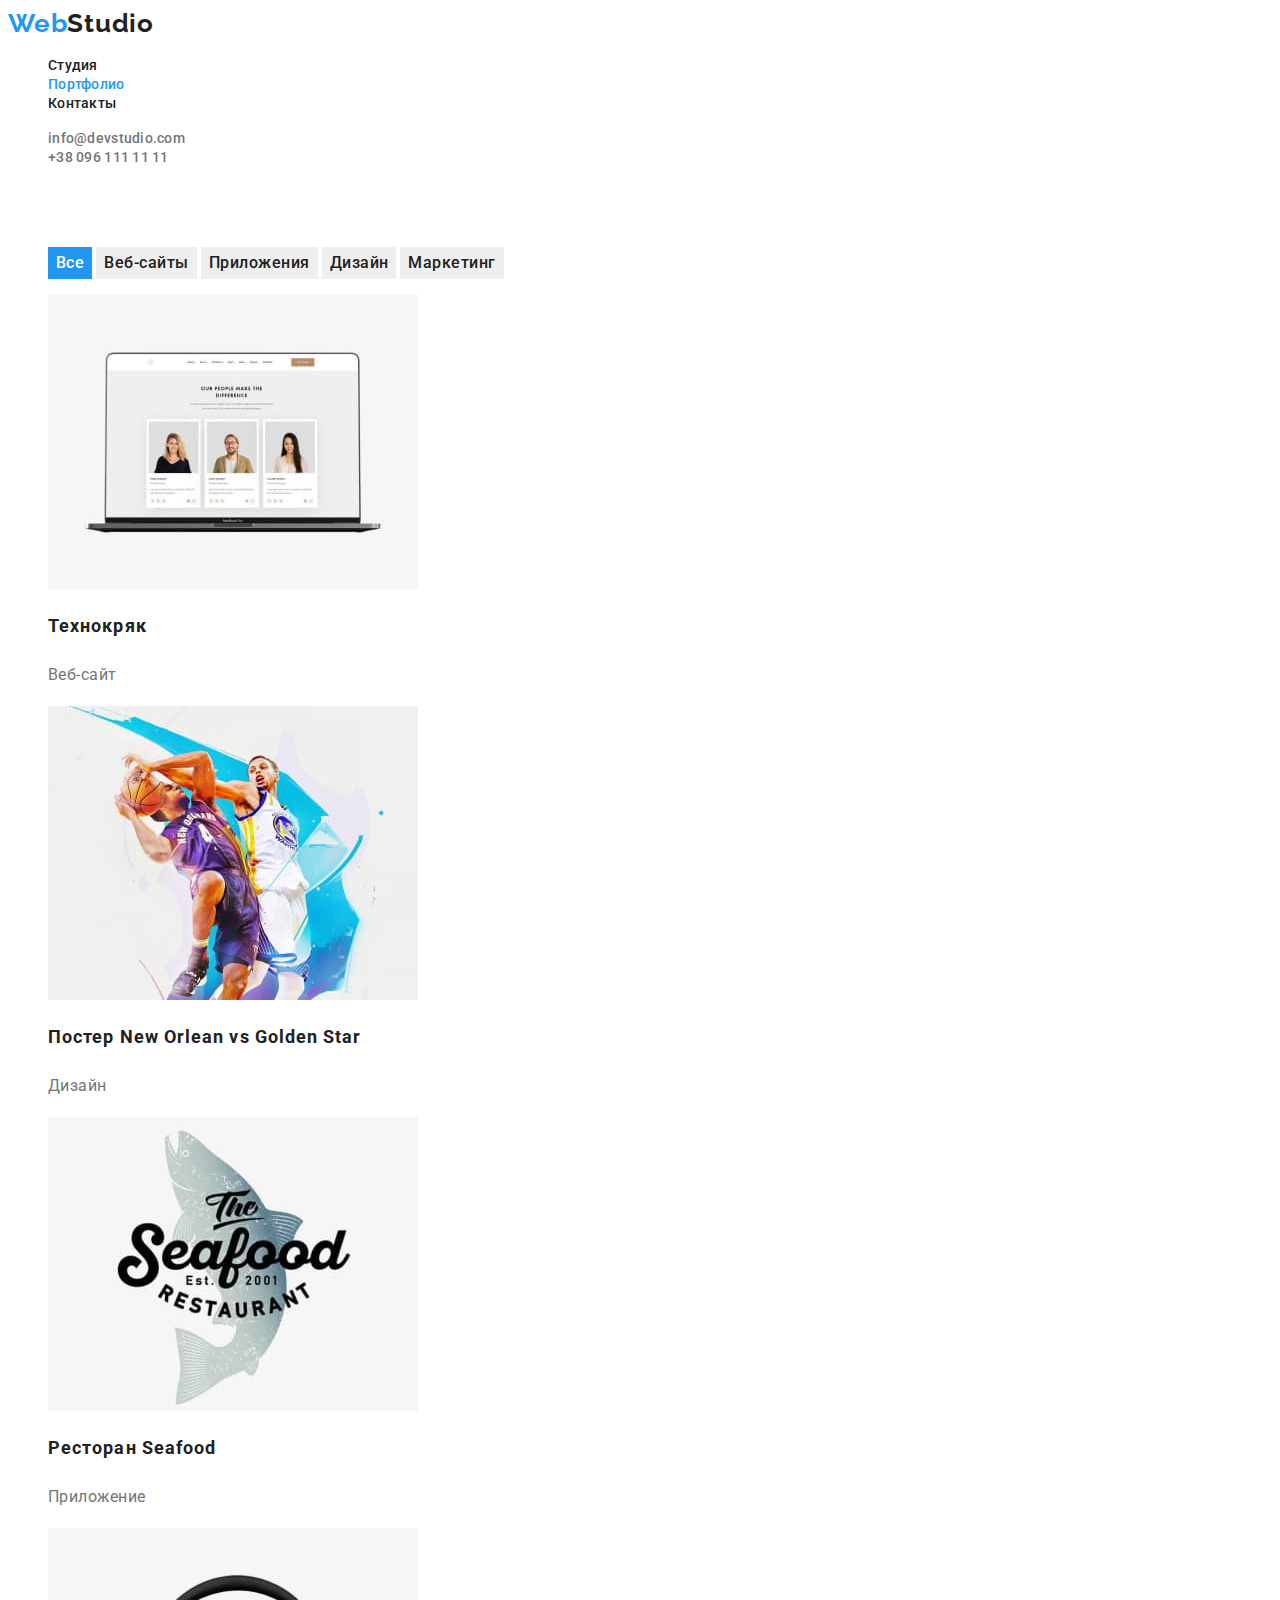
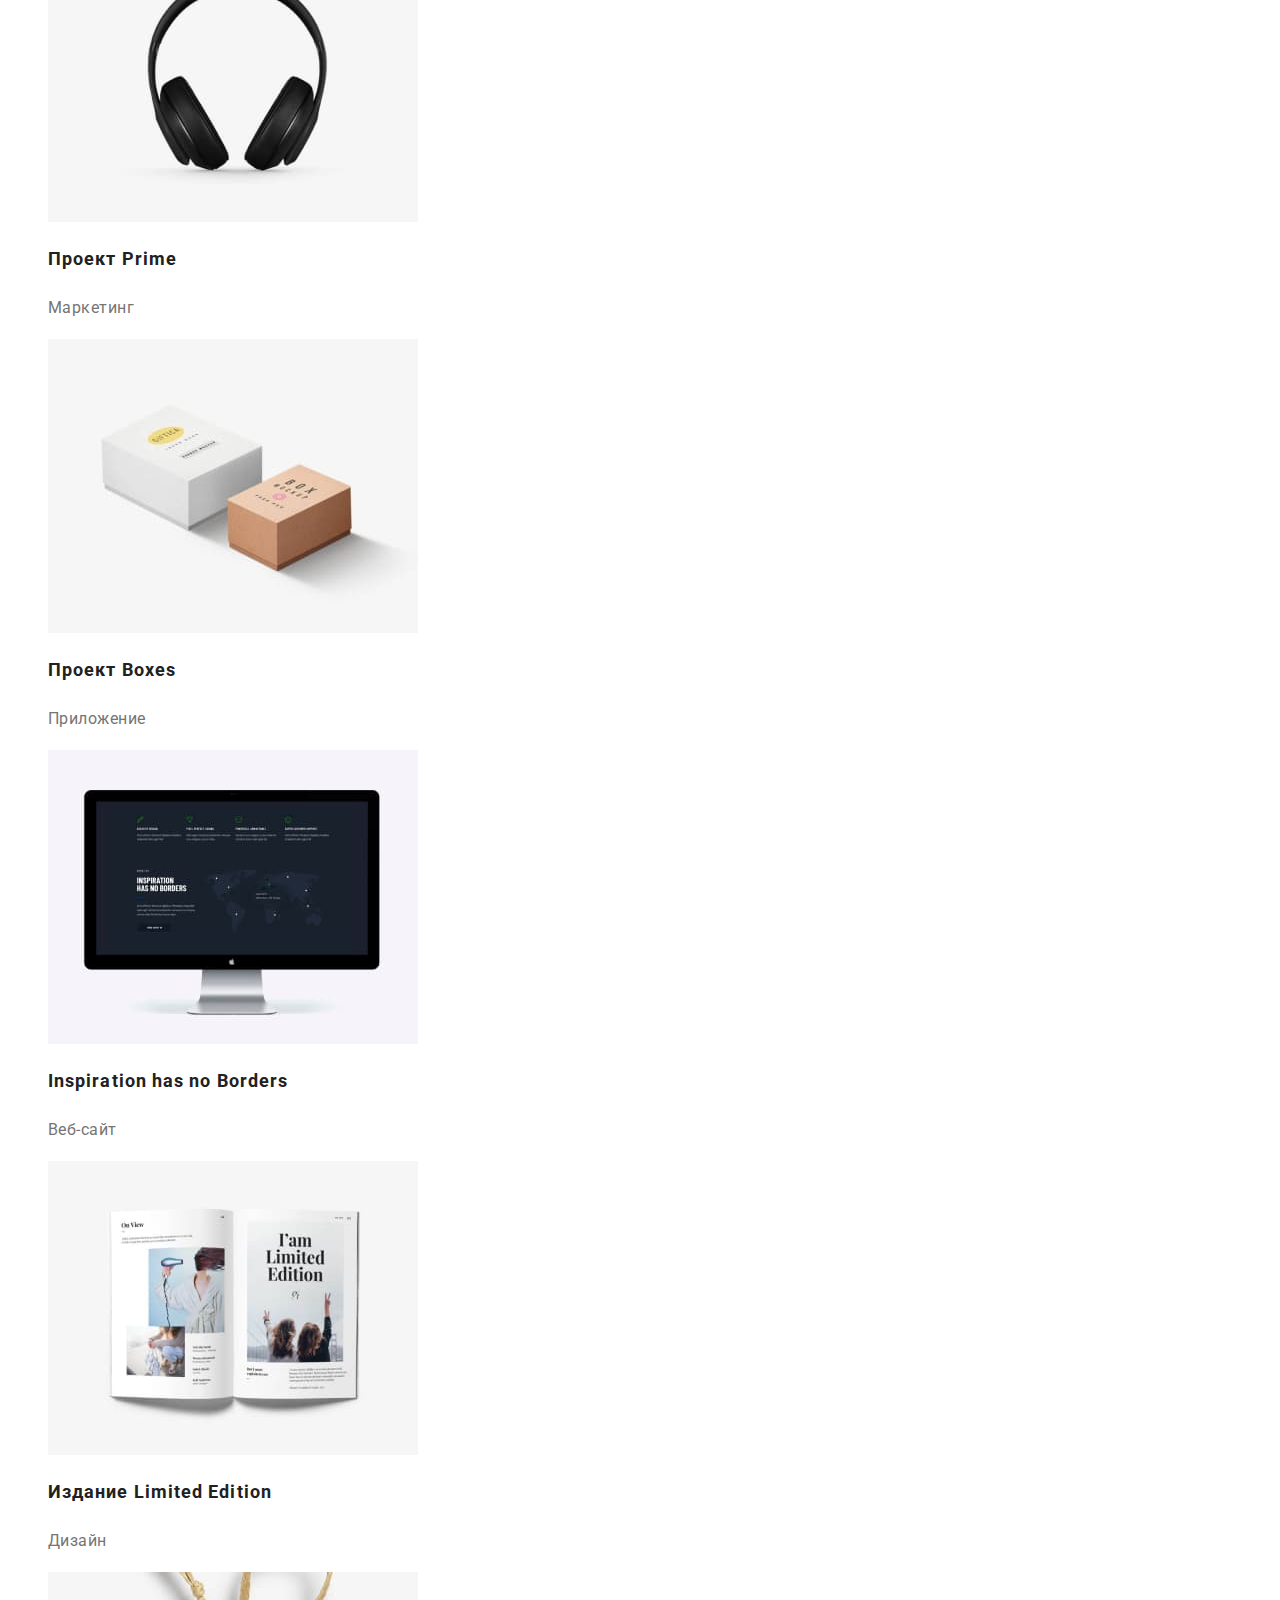
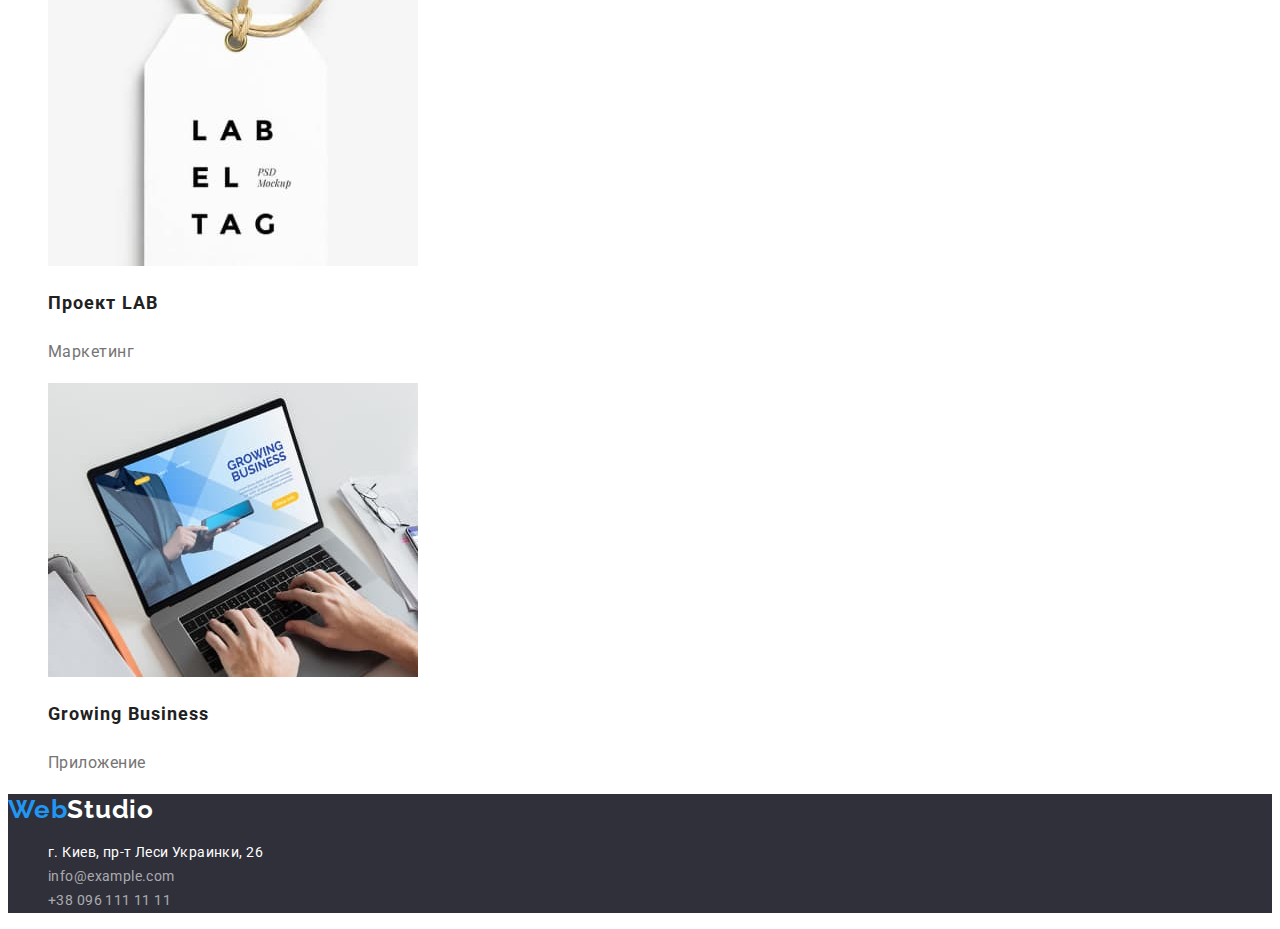
==== portfolio.html @ 64369b61 "commit for checking" ====
<!DOCTYPE html>
<html lang="en">
<head>
    <meta charset="UTF-8">
    <meta http-equiv="X-UA-Compatible" content="IE=edge">
    <meta name="viewport" content="width=device-width, initial-scale=1.0">
    <title>Портфолио</title>
    <link rel="stylesheet" href="./css/styles.css" />
    <link rel="preconnect" href="https://fonts.googleapis.com">
    <link rel="preconnect" href="https://fonts.gstatic.com" crossorigin>
    <link href="https://fonts.googleapis.com/css2?family=Raleway:wght@700&family=Roboto:wght@400;500;700;900&display=swap"
        rel="stylesheet">
</head>
<body>
  <header>
    <nav>
      <a href="./index.html" class="logo">Web<span class="logo-black">Studio</span></a>
      <ul class="site-nav">
       <li><a href="./index.html" class="link">Студия</a></li>
       <li><a href="./portfolio.html" class="link-current">Портфолио</a></li>
       <li><a href="Контакты" class="link">Контакты</a></li>
      </ul>
    </nav>
    <ul class="contacts-nav">
      <li><a href="mailto:info@devstudio.com" class="mail-porfolio">info@devstudio.com</a></li>
      <li><a href="tel:+380961111111" class="phone">+38 096 111 11 11</a></li>
    </ul>
  </header>
  <main>
    <!--Hero-->
      <section>
      <h1 class="hidden-title">Наши проекты</h1>
      <!--Filter-->
      <ul class="filter">
        <li>
          <button type="button" class="filter-button primary">Все</button>
          <button type="button" class="filter-button">Веб-сайты</button>
          <button type="button" class="filter-button">Приложения</button>
          <button type="button" class="filter-button">Дизайн</button>
          <button type="button" class="filter-button">Маркетинг</button>
        </li>
      </ul>
      <ul class="projects">
        <li>
          <a href="#" class="project-link">
            <img src="./images/technokr.jpg" alt="Веб-сайт проекта Технокряк. Члены команды проекта" width="370" height="294">
            <h2 class="project-title">Технокряк</h2>
            <p class="project-info">Веб-сайт</p></a>
        </li>
        <li>
          <a href="#" class="project-link">
            <img src="./images/NOGS.jpg" alt="Постер баскетбольных команд New Orlean и Golden Star. Игорки команд играют в баскетбол" width="370" height="294">
            <h2 class="project-title">Постер New Orlean vs Golden Star</h2>
            <p class="project-info">Дизайн</p></a>
        </li>
        <li>
          <a href="#" class="project-link">
            <img src="./images/Seafood.jpg" alt="Логтип ресторана Seafood в виде рыбы" width="370" height="294">
            <h2 class="project-title">Ресторан Seafood</h2>
            <p class="project-info">Приложение</p></a>
        </li>
        <li>
          <a href="#" class="project-link">
            <img src="./images/Prime.jpg" alt="Черные наушники" width="370" height="294">
            <h2 class="project-title">Проект Prime</h2>
            <p class="project-info">Маркетинг</p></a>
        </li>
        <li>
          <a href="#" class="project-link">
            <img src="./images/Boxes.jpg" alt="Картонные коробочки белого и коричневого цветов" width="370" height="294">
            <h2 class="project-title">Проект Boxes</h2>
            <p class="project-info">Приложение</p></a>
        </li>
        <li>
          <a href="#" class="project-link">
            <img src="./images/Inspiration.jpg" alt="Черный монитор с веб-сайтом Inspiration has no Borders на экране" width="370" height="294">
            <h2 class="project-title">Inspiration has no Borders</h2>
            <p class="project-info">Веб-сайт</p></a>
        </li>
        <li>
          <a href="#" class="project-link">
            <img src="./images/LimEdit.jpg" alt="Иллюстрированная буклет в ограниченном экземпляре" width="370" height="294">
            <h2 class="project-title">Издание Limited Edition</h2>
            <p class="project-info">Дизайн</p></a>
        </li>
        <li>
          <a href="#" class="project-link">
            <img src="./images/Lab.jpg" alt="Бирка LAB EL TAG" width="370" height="294">
            <h2 class="project-title">Проект LAB</h2>
            <p class="project-info">Маркетинг</p></a>
        </li>
        <li>
          <a href="#" class="project-link">
            <img src="./images/GrBus.jpg" alt="Ноутбук с приложением Growing Business на экране" width="370" height="294">
            <h2 class="project-title">Growing Business</h2>
            <p class="project-info">Приложение</p></a>
        </li>
      </ul>
    </section>
  </main>
  <footer class="footer">
    <a href="./index.html" class="logo">Web<span class="logo-white">Studio</span></a>
    <address>
      <ul class="address">
        <li><a href="https://bit.ly/3pXMvUd" target="_blank" rel="noopener noreferrer" class="location">г. Киев, пр-т
            Леси Украинки, 26</a></li>
        <li><a href="mailto:info@devstudio.com" class="mail">info@example.com</a></li>
        <li><a href="tel:+380961111111" class="phone">+38 096 111 11 11</a></li>
      </ul>
    </address>
  </footer>
</body>
</html>
---- css/styles.css ----
:root {
  --primary-text-color: #757575;
  --title-text-color: #212121;
  --accent-color: #2196F3;
  --primary-bg-color: #FFFFFF;
}
body {
font-family: Roboto,Verdana,Geneva,Tahoma,sans-serif;
font-style: normal;
color: var(--primary-text-color);
}
a {
  text-decoration: none;
}
ul {
  list-style: none;
}
/* Header */
.logo {
  font-family: 'Raleway';
  font-weight: 700;
  font-size: 26px;
  line-height: 1.19;
  letter-spacing: 0.03em;
  color: var(--accent-color);
}
.logo-black {
  inherits: logo;
  color: var(--title-text-color);
}
.site-nav a, .contacts-nav a {
  font-weight: 500;
  font-size: 14px;
  line-height: 1.14;
  letter-spacing: 0.02em;
}
.site-nav .link-current, .contacts-nav .mail {
  color: var(--accent-color);
}
.site-nav .link {
  color: var(--title-text-color);
}
.contacts-nav .phone, .contacts-nav .mail-porfolio {
  color: var(--primary-text-color);
}
.site-nav .link-current:hover, .site-nav .link-current:focus, .contacts-nav .mail:hover, .contacts-nav .mail:focus, .contacts-nav .phone:hover, .contacts-nav .phone:focus, .contacts-nav .mail-porfolio:hover, .contacts-nav .mail-porfolio:focus {
  color: #000000;
}
/* Section-1 (Hero) */
.hero {
  background-color: #2F303A;
}
.hero-title {
  font-weight: 900;
  font-size: 44px;
  line-height: 1.36;
  text-align: center;
  letter-spacing: 0.06em;
  text-transform: uppercase;
  color: var(--primary-bg-color);
}
.button {
  font-family: inherit;
  font-style: normal;
  font-weight: 700;
  font-size: 16px;
  line-height: 1.88;
  text-align: center;
  letter-spacing: 0.06em;
  color: var(--primary-bg-color);
  background-color: var(--accent-color);
  cursor: pointer;
}
/* Наши проекты */
.filter .filter-button {
font-family: inherit;
font-style: normal;
font-weight: 500;
font-size: 16px;
line-height: 1.63;
text-align: center;
letter-spacing: 0.03em;
color: var(--title-text-color);
border-color: transparent;
cursor: pointer;
}
.filter .filter-button.primary {
  color: var(--primary-bg-color);
  background-color: var(--accent-color);
}
.projects .project-title {
  font-weight: 700;
  font-size: 18px;
  line-height: 2.00;
  letter-spacing: 0.06em;
  color: var(--title-text-color);
}
.projects .project-info {
  font-size: 16px;
  line-height: 1.88;
  letter-spacing: 0.03em;
  color: var(--primary-text-color);
}
/* Section-2 */
/* Сильные стороны Студии */
.hidden-title {
  color: var(--primary-bg-color);
}
.benefits .title {
  font-weight: 700;
  font-size: 14px;
  line-height: 1.14;
  letter-spacing: 0.03em;
  text-transform: uppercase;
  color: var(--title-text-color);
}
.benefits .section-text {
  font-size: 14px;
  line-height: 1.71;
  letter-spacing: 0.03em;
}
/* Section-3 */
/* Чем мы занимаемся, Наша команда (h2) */
.section-title {
  font-weight: 700;
  font-size: 36px;
  line-height: 1.17;
  text-align: center;
  letter-spacing: 0.03em;
  color: var(--title-text-color);
}
/* Section-3 */
/* Наша команда */
.section-crew {
  background-color: #F5F4FA;
}
.crew .title {
  font-weight: 500;
  font-size: 16px;
  line-height: 1.19;
  text-align: center;
  letter-spacing: 0.03em;
  color: var(--title-text-color);
}
.crew .section-text {
  font-size: 16px;
  line-height: 1.19;
   text-align: center;
  letter-spacing: 0.03em;
}
/* Footer */
.footer {
  background-color: #2F303A;
}
.logo-white {
  inherits: logo;
  color: var(--primary-bg-color);
}
.address a {
  font-style: normal;
  font-weight: 400;
  font-size: 14px;
  line-height: 1.71;
  letter-spacing: 0.03em;
}
.address .location {
  color: var(--primary-bg-color);
}
.address .mail, .address .phone {
  color: rgba(255, 255, 255, 0.6);
}
.address .location:hover,.address .location:focus,
.address .mail:hover,.address .phone:focus,
.address .phone:hover,.address .phone:focus {
  color: var(--accent-color);
}
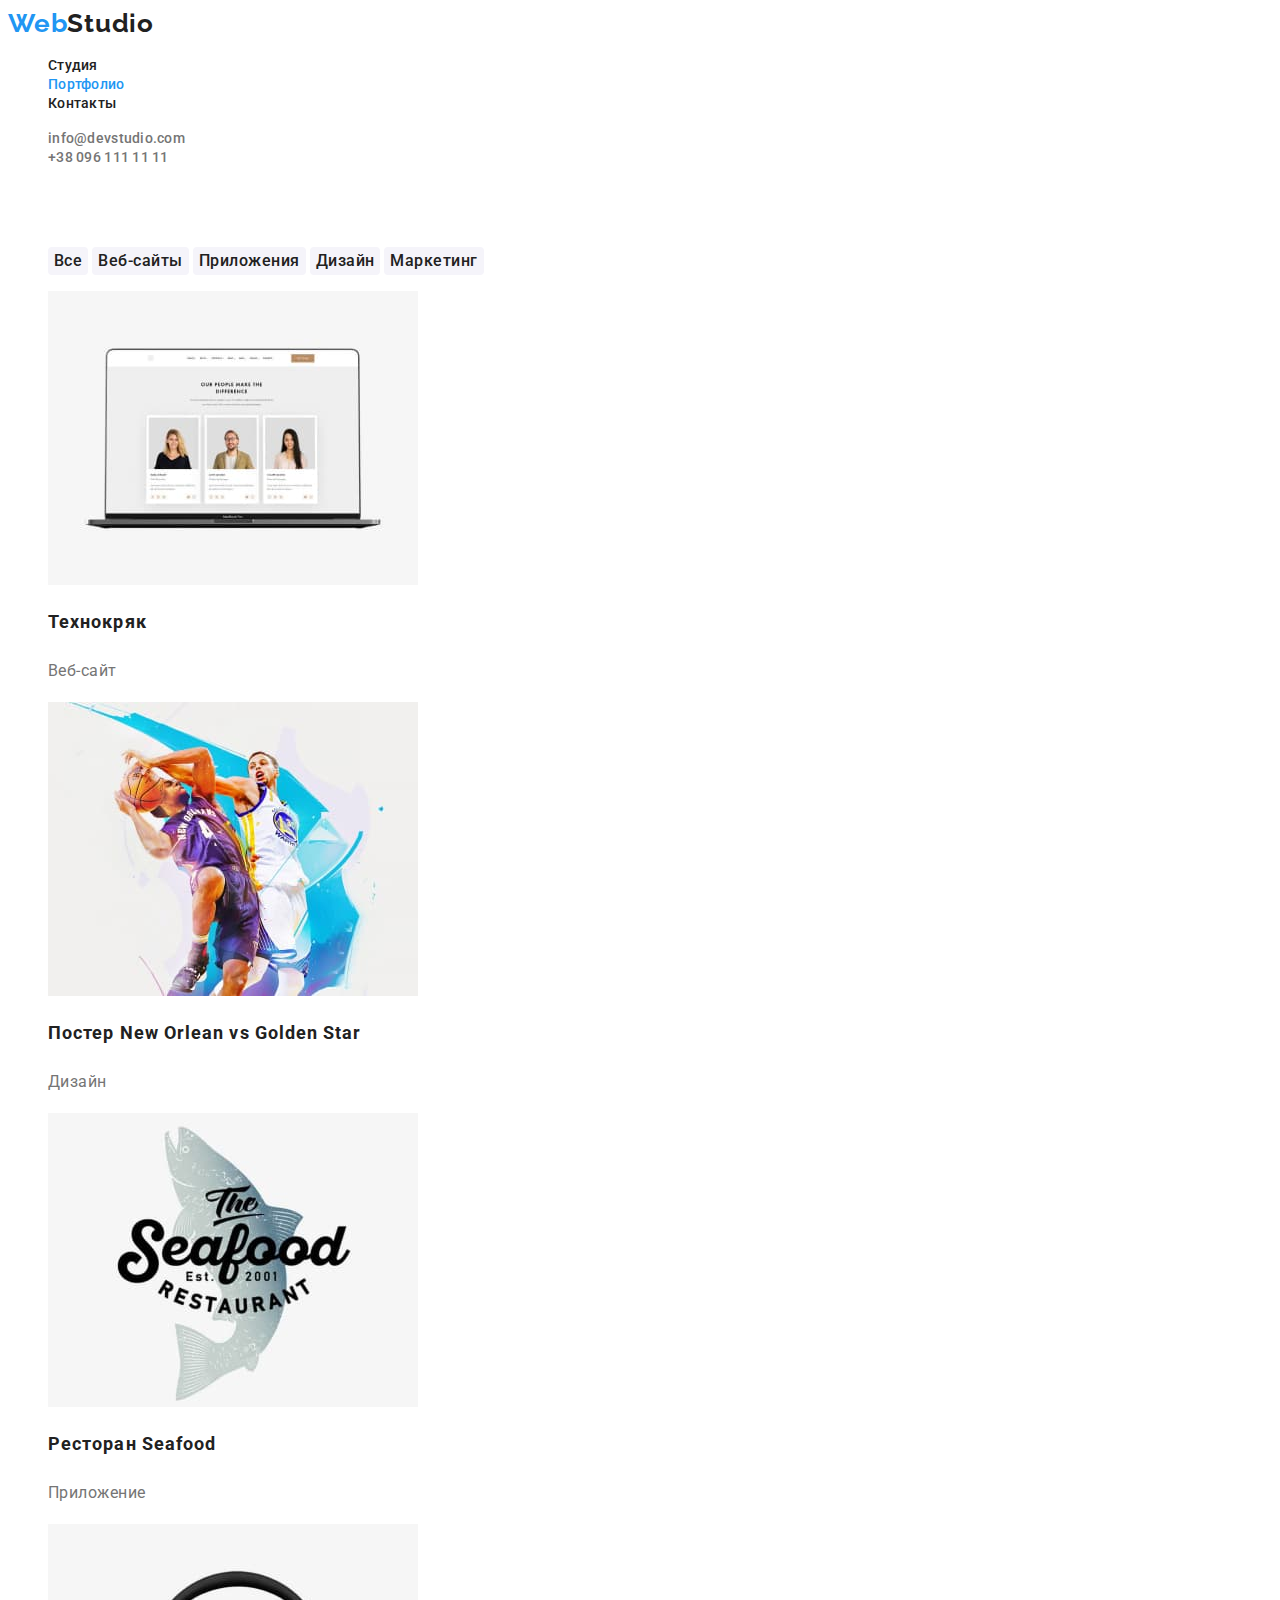
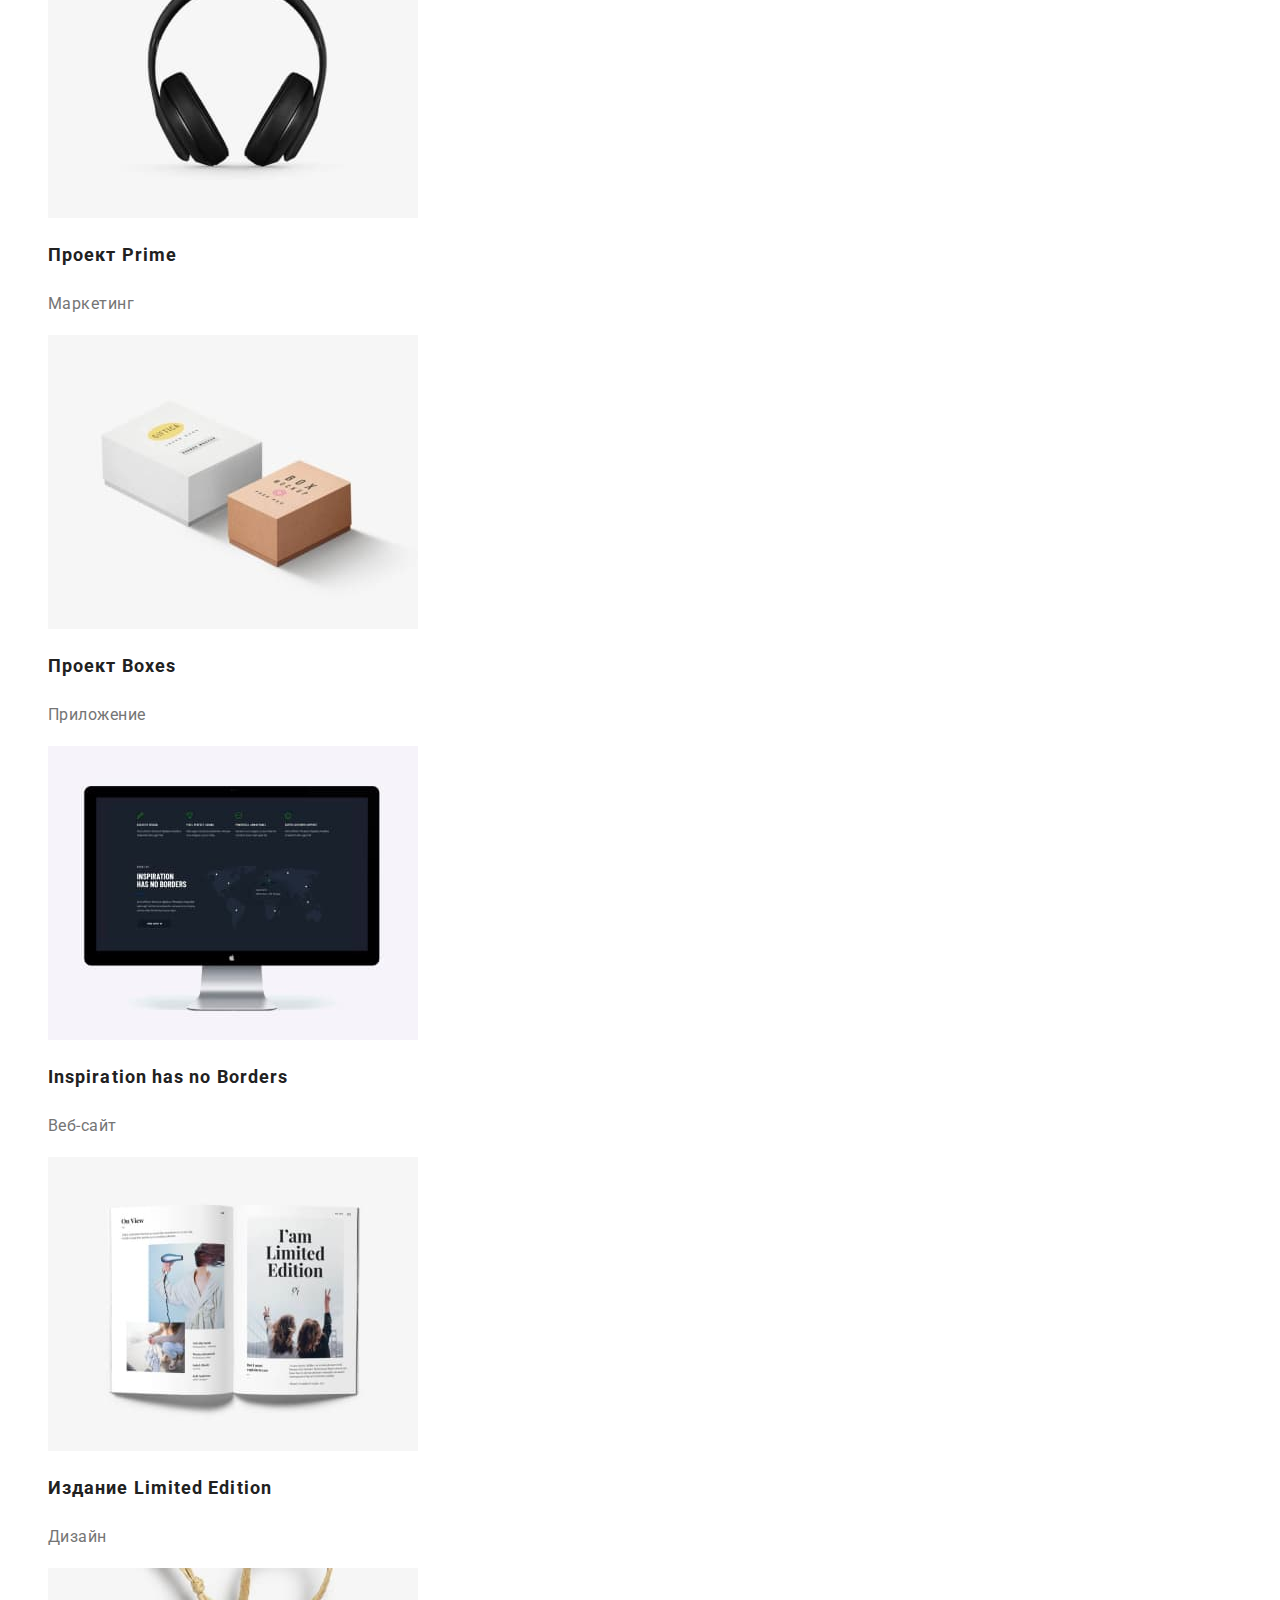
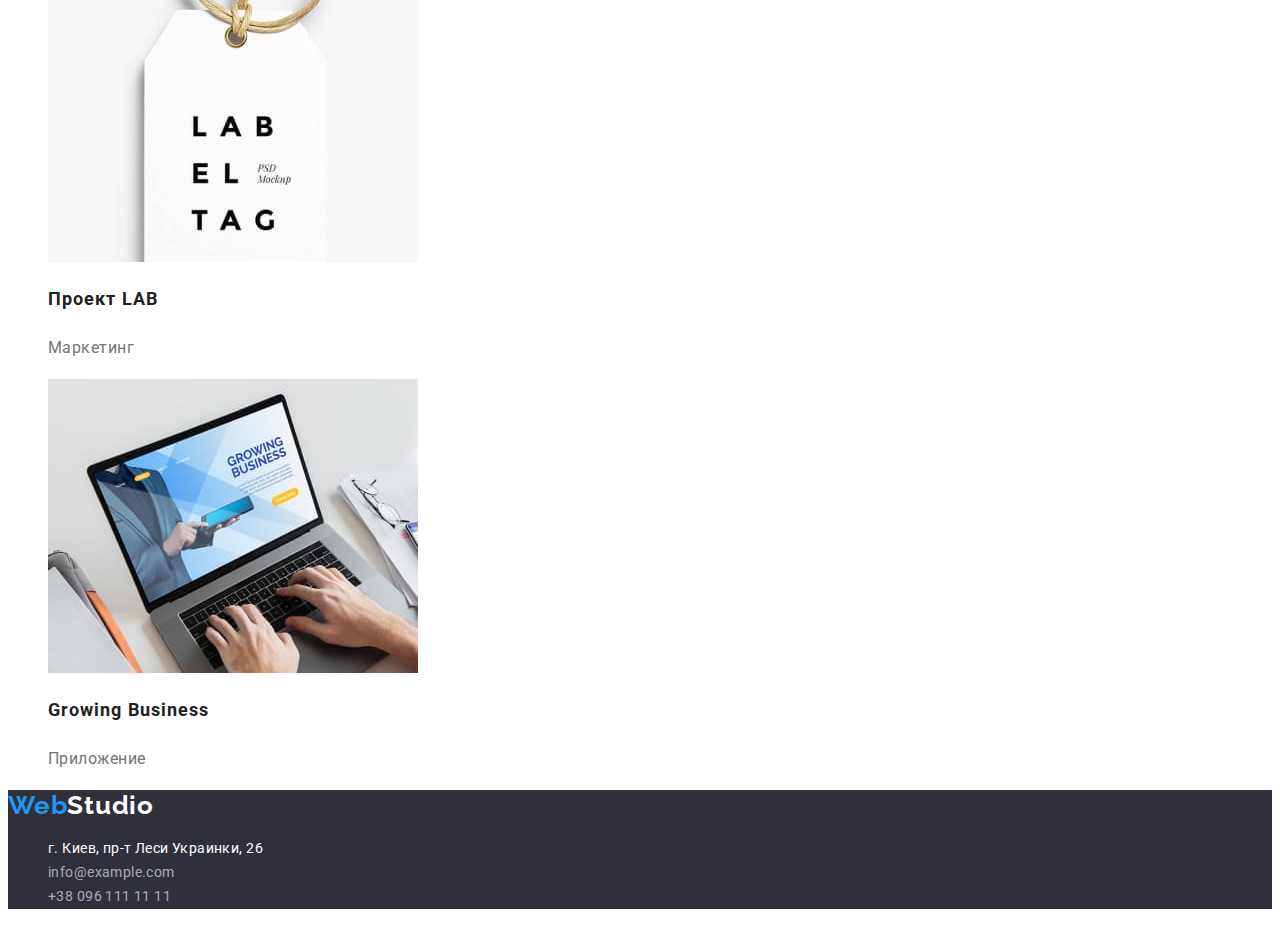
==== commit b2d2068e: "commit 17.00" ====
--- a/portfolio.html
+++ b/portfolio.html
@@ -33,7 +33,7 @@
       <!--Filter-->
       <ul class="filter">
         <li>
-          <button type="button" class="filter-button primary">Все</button>
+          <button type="button" class="filter-button">Все</button>
           <button type="button" class="filter-button">Веб-сайты</button>
           <button type="button" class="filter-button">Приложения</button>
           <button type="button" class="filter-button">Дизайн</button>
--- a/css/styles.css
+++ b/css/styles.css
@@ -43,7 +43,11 @@
 .contacts-nav .phone, .contacts-nav .mail-porfolio {
   color: var(--primary-text-color);
 }
-.site-nav .link-current:hover, .site-nav .link-current:focus, .contacts-nav .mail:hover, .contacts-nav .mail:focus, .contacts-nav .phone:hover, .contacts-nav .phone:focus, .contacts-nav .mail-porfolio:hover, .contacts-nav .mail-porfolio:focus {
+.site-nav .link-current:hover, .site-nav .link-current:focus, 
+.contacts-nav .mail:hover, .contacts-nav .mail:focus, 
+.contacts-nav .phone:hover, .contacts-nav .phone:focus, 
+.contacts-nav .mail-porfolio:hover, 
+.contacts-nav .mail-porfolio:focus {
   color: #000000;
 }
 /* Section-1 (Hero) */
@@ -70,6 +74,8 @@
   color: var(--primary-bg-color);
   background-color: var(--accent-color);
   cursor: pointer;
+  box-shadow: 0px 4px 4px rgba(0, 0, 0, 0.15);
+  border-radius: 4px;
 }
 /* Наши проекты */
 .filter .filter-button {
@@ -81,10 +87,13 @@
 text-align: center;
 letter-spacing: 0.03em;
 color: var(--title-text-color);
-border-color: transparent;
+background-color: #F5F4FA;
 cursor: pointer;
+border-radius: 4px;
+border: none;
 }
-.filter .filter-button.primary {
+.filter .filter-button:hover,
+.filter .filter-button:focus {
   color: var(--primary-bg-color);
   background-color: var(--accent-color);
 }
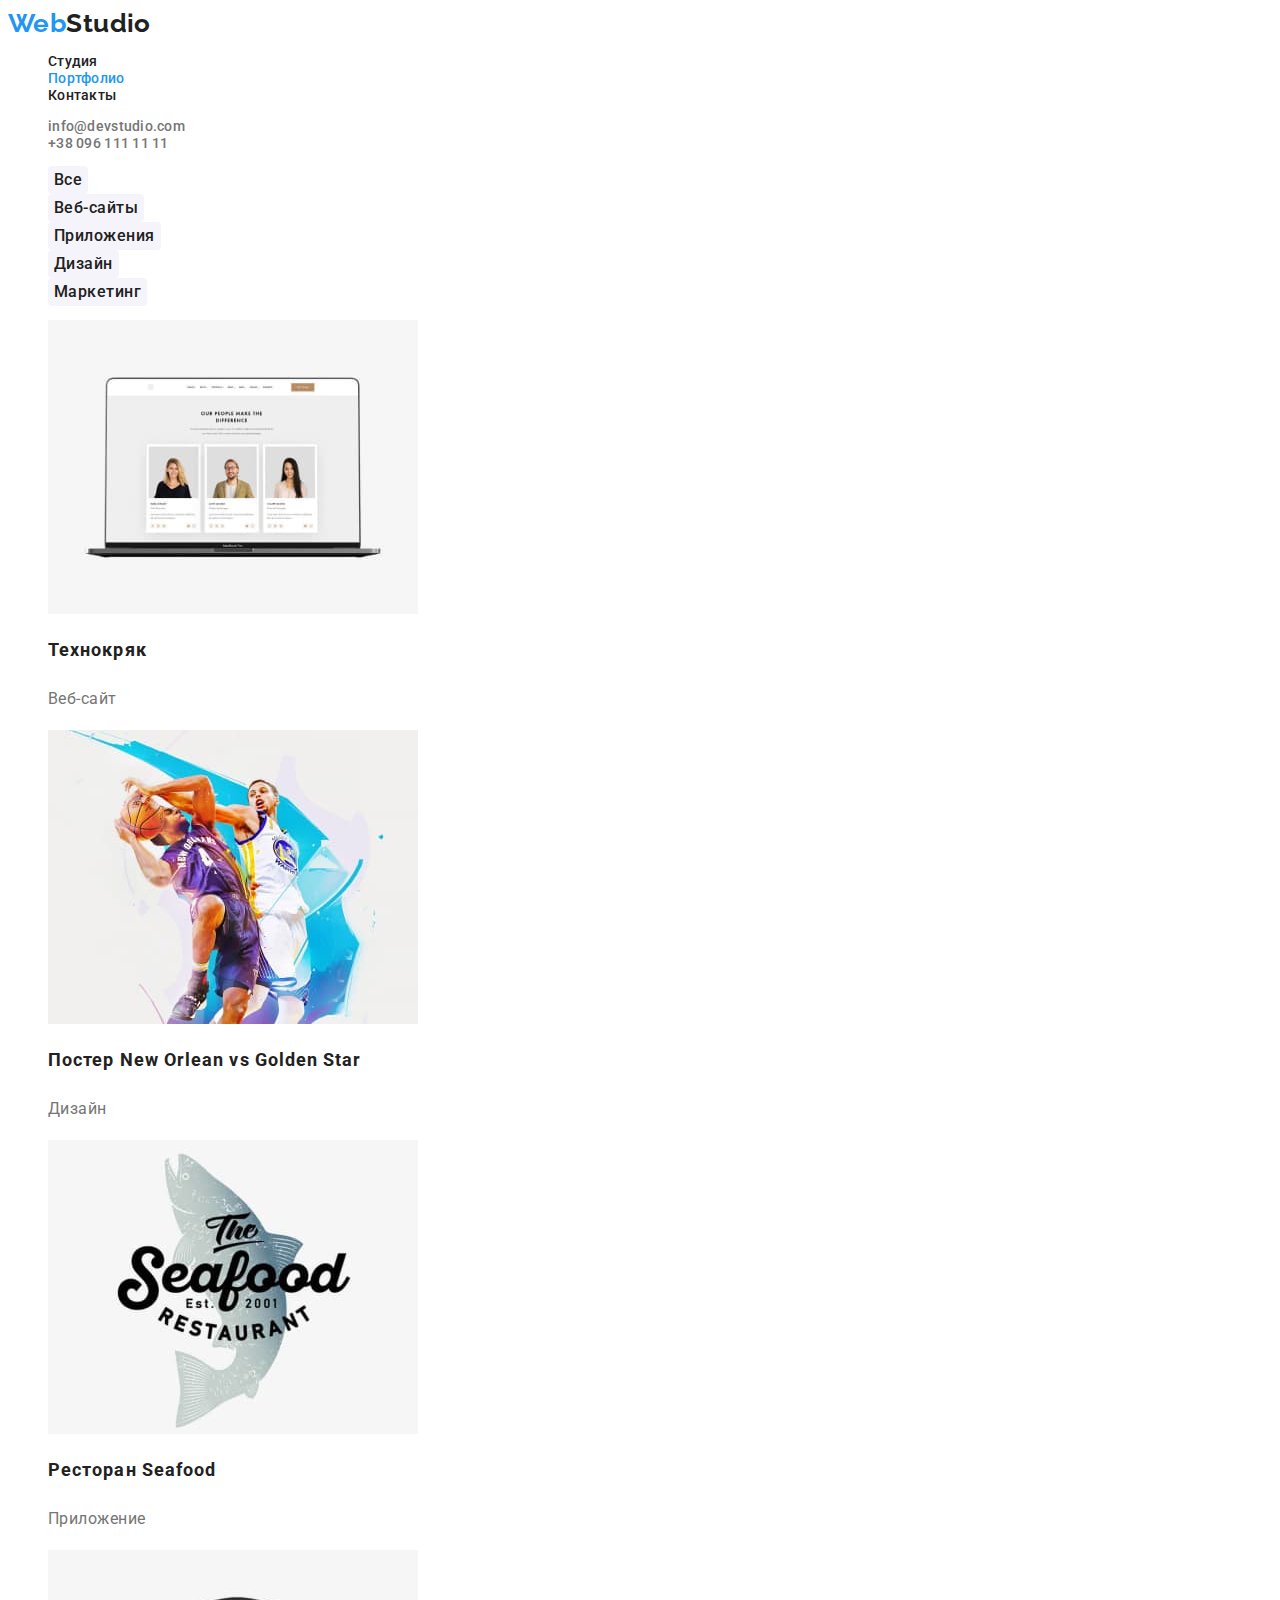
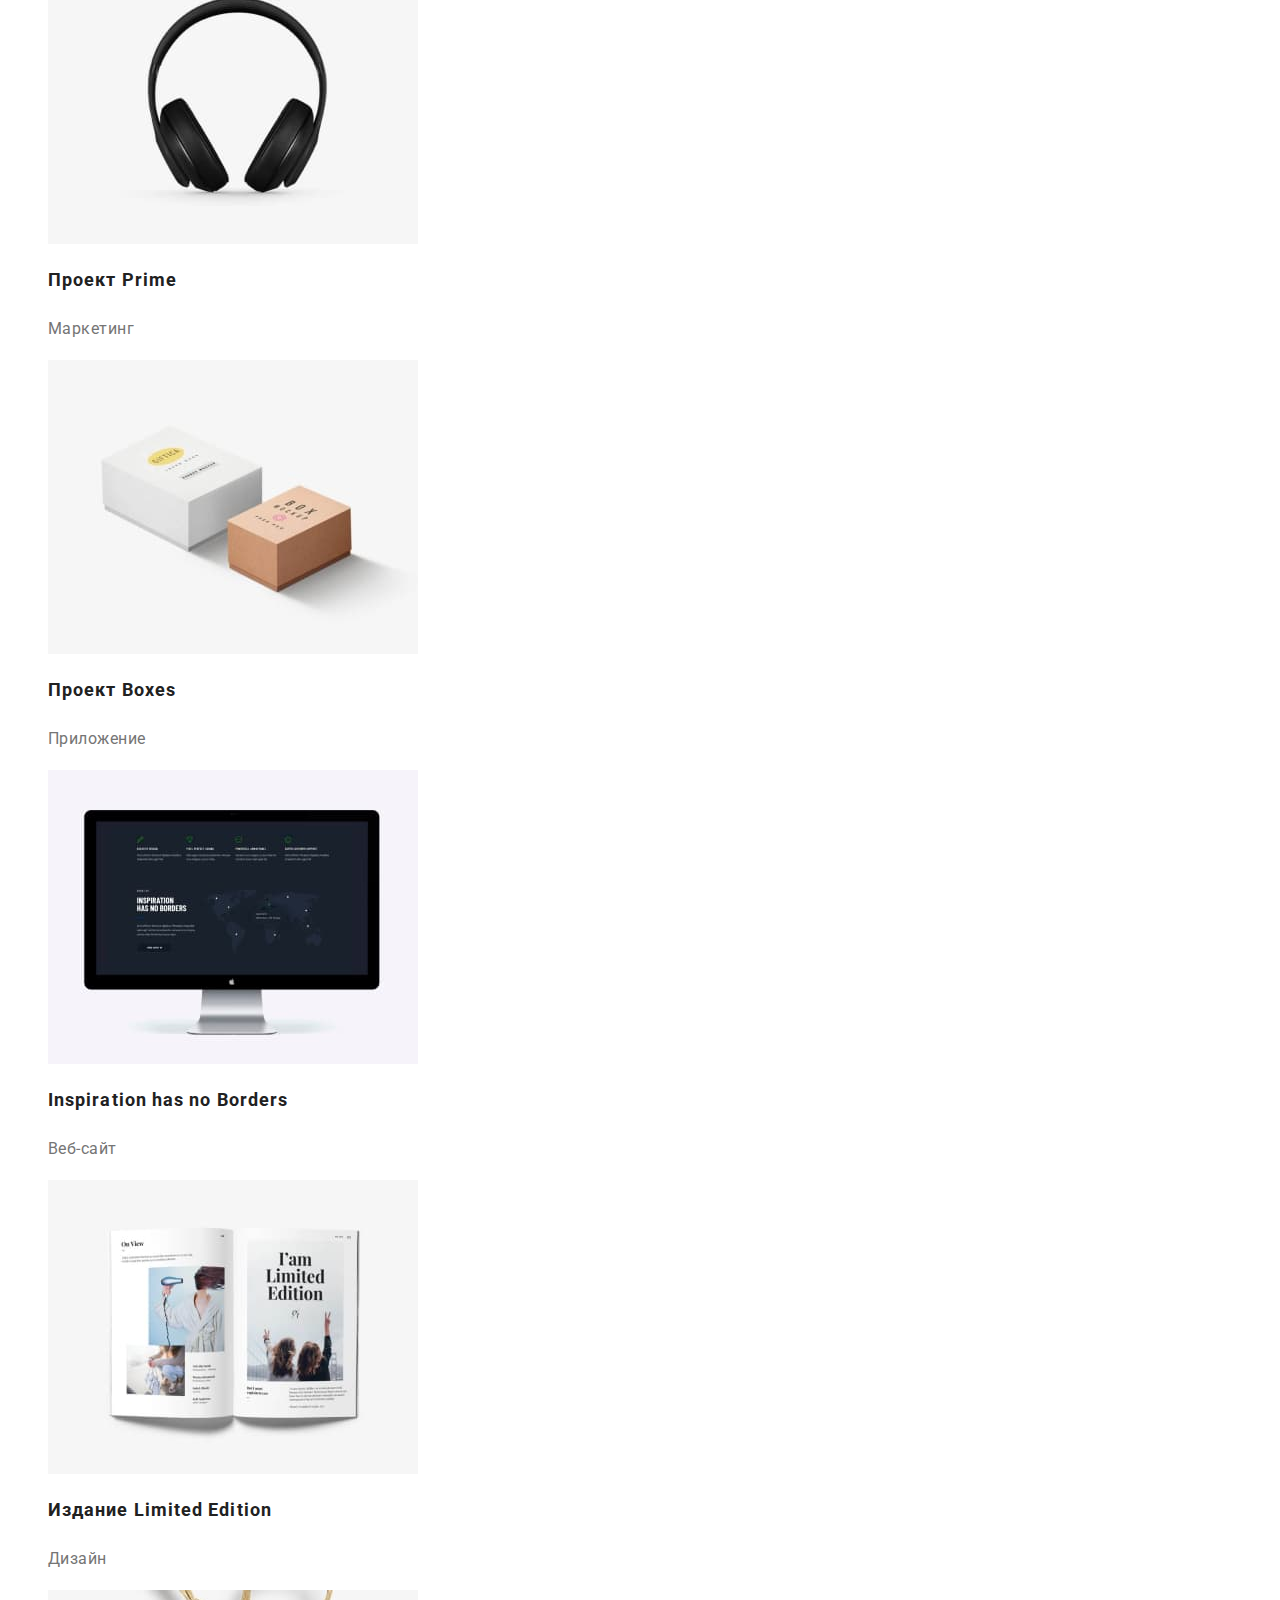
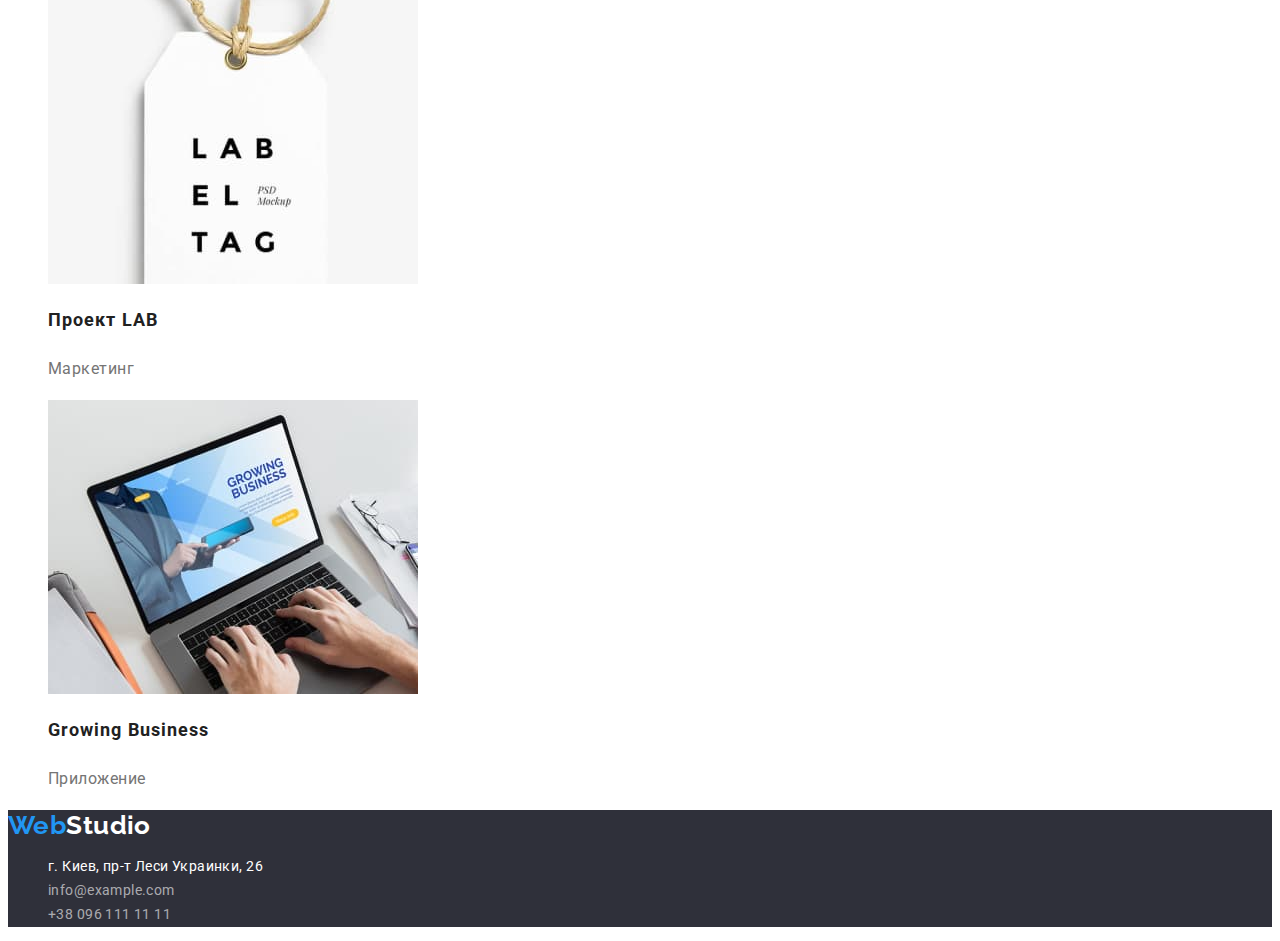
==== commit 1807e7b8: "version 04/04/22" ====
--- a/portfolio.html
+++ b/portfolio.html
@@ -32,13 +32,11 @@
       <h1 class="hidden-title">Наши проекты</h1>
       <!--Filter-->
       <ul class="filter">
-        <li>
-          <button type="button" class="filter-button">Все</button>
-          <button type="button" class="filter-button">Веб-сайты</button>
-          <button type="button" class="filter-button">Приложения</button>
-          <button type="button" class="filter-button">Дизайн</button>
-          <button type="button" class="filter-button">Маркетинг</button>
-        </li>
+        <li><button type="button" class="filter-button">Все</button></li>
+        <li><button type="button" class="filter-button">Веб-сайты</button></li>
+        <li><button type="button" class="filter-button">Приложения</button></li>
+        <li><button type="button" class="filter-button">Дизайн</button></li>
+        <li><button type="button" class="filter-button">Маркетинг</button></li>
       </ul>
       <ul class="projects">
         <li>
--- a/css/styles.css
+++ b/css/styles.css
@@ -3,11 +3,17 @@
   --title-text-color: #212121;
   --accent-color: #2196F3;
   --primary-bg-color: #FFFFFF;
+  --primary-address-mail-phone-color: rgba(255, 255, 255, 0.6);
+  --primary-filter-button-bg-color: #F5F4FA;
+  --primary-hover-focus-color: #000000;
+  --primary-footer-bg-color: #2F303A;
 }
 body {
 font-family: Roboto,Verdana,Geneva,Tahoma,sans-serif;
-font-style: normal;
+font-size: 14px;
 color: var(--primary-text-color);
+letter-spacing: 0.03em;
+background-color: #FFFFFF;
 }
 a {
   text-decoration: none;
@@ -21,7 +27,6 @@
   font-weight: 700;
   font-size: 26px;
   line-height: 1.19;
-  letter-spacing: 0.03em;
   color: var(--accent-color);
 }
 .logo-black {
@@ -48,11 +53,11 @@
 .contacts-nav .phone:hover, .contacts-nav .phone:focus, 
 .contacts-nav .mail-porfolio:hover, 
 .contacts-nav .mail-porfolio:focus {
-  color: #000000;
+  color: var(--primary-hover-focus-color);
 }
 /* Section-1 (Hero) */
 .hero {
-  background-color: #2F303A;
+  background-color: var(--primary-footer-bg-color);
 }
 .hero-title {
   font-weight: 900;
@@ -74,7 +79,6 @@
   color: var(--primary-bg-color);
   background-color: var(--accent-color);
   cursor: pointer;
-  box-shadow: 0px 4px 4px rgba(0, 0, 0, 0.15);
   border-radius: 4px;
 }
 /* Наши проекты */
@@ -87,7 +91,7 @@
 text-align: center;
 letter-spacing: 0.03em;
 color: var(--title-text-color);
-background-color: #F5F4FA;
+background-color: var(--primary-filter-button-bg-color);
 cursor: pointer;
 border-radius: 4px;
 border: none;
@@ -113,21 +117,18 @@
 /* Section-2 */
 /* Сильные стороны Студии */
 .hidden-title {
-  color: var(--primary-bg-color);
+  display: none;
 }
 .benefits .title {
   font-weight: 700;
   font-size: 14px;
   line-height: 1.14;
-  letter-spacing: 0.03em;
   text-transform: uppercase;
   color: var(--title-text-color);
 }
 .benefits .section-text {
-  font-size: 14px;
   line-height: 1.71;
-  letter-spacing: 0.03em;
-}
+  }
 /* Section-3 */
 /* Чем мы занимаемся, Наша команда (h2) */
 .section-title {
@@ -135,31 +136,28 @@
   font-size: 36px;
   line-height: 1.17;
   text-align: center;
-  letter-spacing: 0.03em;
   color: var(--title-text-color);
 }
 /* Section-3 */
 /* Наша команда */
 .section-crew {
-  background-color: #F5F4FA;
+  background-color: var(--primary-filter-button-bg-color);
 }
 .crew .title {
   font-weight: 500;
   font-size: 16px;
   line-height: 1.19;
   text-align: center;
-  letter-spacing: 0.03em;
   color: var(--title-text-color);
 }
 .crew .section-text {
   font-size: 16px;
   line-height: 1.19;
-   text-align: center;
-  letter-spacing: 0.03em;
-}
+  text-align: center;
+  }
 /* Footer */
 .footer {
-  background-color: #2F303A;
+  background-color: var(--primary-footer-bg-color);
 }
 .logo-white {
   inherits: logo;
@@ -176,7 +174,7 @@
   color: var(--primary-bg-color);
 }
 .address .mail, .address .phone {
-  color: rgba(255, 255, 255, 0.6);
+  color: var(--primary-address-mail-phone-color);
 }
 .address .location:hover,.address .location:focus,
 .address .mail:hover,.address .phone:focus,
